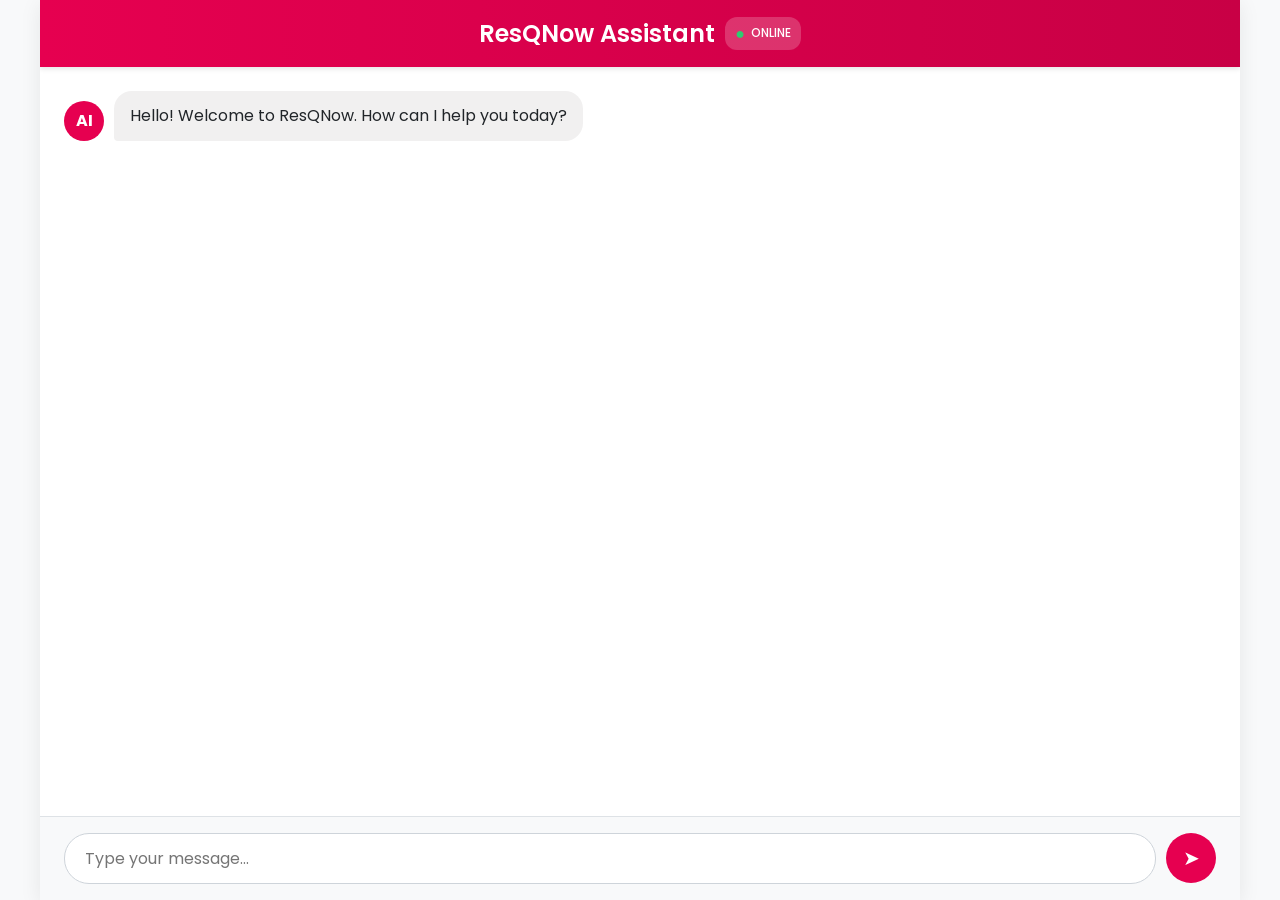
==== bot.html @ 17628e73 "Update bot.html" ====
<!DOCTYPE html>
<html lang="en">
<head>
    <meta charset="UTF-8">
    <meta name="viewport" content="width=device-width, initial-scale=1.0">
    <title>ResQNow Assistant</title>
    <link rel="preconnect" href="https://fonts.googleapis.com">
    <link rel="preconnect" href="https://fonts.gstatic.com" crossorigin>
    <link href="https://fonts.googleapis.com/css2?family=Poppins:wght@400;500;600&display=swap" rel="stylesheet">
    <style>
        /* --- Universal Styles & MODIFIED Red Color Theme --- */
        :root {
            --primary-color: #e60050; /* Main red color */
            --secondary-color: #c80045; /* Darker red for gradients/hovers */
            --user-bubble-bg: #e60050;
            --bot-bubble-bg: #f1f0f0;
            --text-light: #ffffff;
            --text-dark: #212529;
            --body-bg: #f8f9fa;
            --font-family: 'Poppins', sans-serif;
        }

        * {
            box-sizing: border-box;
            margin: 0;
            padding: 0;
        }

        html, body {
            height: 100%;
            font-family: var(--font-family);
            background-color: var(--body-bg);
        }

        /* --- Main Chatbot Container (Flexbox Layout) --- */
        .chatbot-container {
            display: flex;
            flex-direction: column;
            height: 100%;
            max-width: 1200px;
            margin: 0 auto;
            background-color: #fff;
            box-shadow: 0 4px 20px rgba(0, 0, 0, 0.08);
            overflow: hidden;
        }

        /* --- MODIFIED: Chatbot Header --- */
        .chatbot-header {
            background: linear-gradient(90deg, var(--primary-color), var(--secondary-color));
            color: var(--text-light);
            padding: 1rem 1.5rem;
            text-align: center;
            box-shadow: 0 2px 5px rgba(0,0,0,0.1);
            flex-shrink: 0;
            display: flex;
            justify-content: center;
            align-items: center;
            gap: 10px;
        }

        .chatbot-header h1 {
            font-size: 1.5rem;
            font-weight: 600;
            margin: 0;
        }
        
        /* ADDED: Online Status Badge styling */
        .status-badge {
            background-color: rgba(255, 255, 255, 0.2);
            font-size: 0.75rem;
            font-weight: 500;
            padding: 4px 10px;
            border-radius: 12px;
            text-transform: uppercase;
        }
        .status-badge::before {
            content: '●';
            color: #2ecc71; /* Green dot for online status */
            margin-right: 6px;
            font-size: 1rem;
            vertical-align: middle;
        }


        /* --- Chat Messages Area (Flexbox Child) --- */
        .chat-messages {
            flex-grow: 1;
            padding: 1.5rem;
            overflow-y: auto;
            display: flex;
            flex-direction: column;
            gap: 1rem;
        }

        .message {
            display: flex;
            align-items: flex-end;
            gap: 10px;
            max-width: 80%;
            animation: fadeIn 0.4s ease-in-out;
        }

        .message .avatar {
            width: 40px;
            height: 40px;
            border-radius: 50%;
            background-color: var(--secondary-color);
            display: flex;
            justify-content: center;
            align-items: center;
            font-weight: bold;
            flex-shrink: 0;
        }

        .message .bubble {
            padding: 0.75rem 1rem;
            border-radius: 18px;
            line-height: 1.6;
        }

        /* Bot Message Styling */
        .bot-message {
            align-self: flex-start;
        }
        .bot-message .avatar {
            background-color: var(--primary-color);
            color: var(--text-light);
        }
        .bot-message .bubble {
            background-color: var(--bot-bubble-bg);
            color: var(--text-dark);
            border-bottom-left-radius: 4px;
        }

        /* User Message Styling */
        .user-message {
            align-self: flex-end;
            flex-direction: row-reverse;
        }
        .user-message .avatar {
            background-color: #6c757d;
            color: var(--text-light);
        }
        .user-message .bubble {
            background-color: var(--user-bubble-bg);
            color: var(--text-light);
            border-bottom-right-radius: 4px;
        }

        /* Typing Indicator */
        .typing-indicator {
            align-self: flex-start;
            display: flex;
            align-items: center;
            gap: 8px;
        }
        .typing-indicator .bubble {
            display: flex;
            gap: 5px;
            padding: 1rem 1.2rem;
        }
        .typing-indicator .dot {
            width: 8px;
            height: 8px;
            background-color: #888;
            border-radius: 50%;
            animation: typing-bounce 1.2s infinite ease-in-out;
        }
        .typing-indicator .dot:nth-child(2) { animation-delay: 0.2s; }
        .typing-indicator .dot:nth-child(3) { animation-delay: 0.4s; }

        /* --- Chat Input Area --- */
        .chat-input-area {
            padding: 1rem 1.5rem;
            border-top: 1px solid #dee2e6;
            background-color: #f8f9fa;
            display: flex;
            gap: 10px;
            flex-shrink: 0;
        }

        #user-input {
            flex-grow: 1;
            border: 1px solid #ced4da;
            border-radius: 25px;
            padding: 0.75rem 1.25rem;
            font-size: 1rem;
            font-family: var(--font-family);
            outline: none;
            transition: border-color 0.2s;
        }

        #user-input:focus {
            border-color: var(--primary-color);
        }

        #send-button {
            border: none;
            background-color: var(--primary-color);
            color: var(--text-light);
            border-radius: 50%;
            width: 50px;
            height: 50px;
            font-size: 1.25rem;
            cursor: pointer;
            transition: background-color 0.2s;
        }

        #send-button:hover {
            background-color: var(--secondary-color);
        }
        
        /* --- Animations --- */
        @keyframes fadeIn {
            from { opacity: 0; transform: translateY(10px); }
            to { opacity: 1; transform: translateY(0); }
        }
        @keyframes typing-bounce {
            0%, 60%, 100% { transform: translateY(0); }
            30% { transform: translateY(-6px); }
        }

        /* --- Responsive Design for Mobile & Tablets --- */
        @media (max-width: 768px) {
            .chatbot-header h1 {
                font-size: 1.2rem;
            }
            .status-badge {
                font-size: 0.65rem;
                padding: 3px 8px;
            }
            .chat-messages {
                padding: 1rem;
            }
            .message {
                max-width: 90%;
            }
            .message .avatar {
                width: 35px;
                height: 35px;
            }
            .chat-input-area {
                padding: 0.75rem;
            }
            #user-input {
                padding: 0.6rem 1rem;
            }
            #send-button {
                width: 45px;
                height: 45px;
            }
        }
    </style>
</head>
<body>

    <div class="chatbot-container">
        <header class="chatbot-header">
            <h1>ResQNow Assistant</h1>
            <div class="status-badge">Online</div>
        </header>

        <main class="chat-messages" id="chat-messages">
            </main>

        <footer class="chat-input-area">
            <input type="text" id="user-input" placeholder="Type your message..." autocomplete="off">
            <button id="send-button" aria-label="Send Message">➤</button>
        </footer>
    </div>

    <script>
        document.addEventListener('DOMContentLoaded', () => {
            const chatMessages = document.getElementById('chat-messages');
            const userInput = document.getElementById('user-input');
            const sendButton = document.getElementById('send-button');

            // --- Function to add a message to the UI ---
            const addMessage = (text, sender) => {
                const messageElement = document.createElement('div');
                messageElement.classList.add('message', `${sender}-message`);

                const avatar = (sender === 'bot') ? 'AI' : 'You';
                const bubbleContent = text;

                messageElement.innerHTML = `
                    <div class="avatar">${avatar}</div>
                    <div class="bubble">${bubbleContent}</div>
                `;

                chatMessages.appendChild(messageElement);
                chatMessages.scrollTop = chatMessages.scrollHeight; // Auto-scroll to the latest message
            };

            // --- Function to show/hide typing indicator ---
            let typingIndicator;
            const showTypingIndicator = (show) => {
                if (show) {
                    typingIndicator = document.createElement('div');
                    typingIndicator.classList.add('message', 'bot-message', 'typing-indicator');
                    typingIndicator.innerHTML = `
                        <div class="avatar">AI</div>
                        <div class="bubble">
                            <span class="dot"></span>
                            <span class="dot"></span>
                            <span class="dot"></span>
                        </div>
                    `;
                    chatMessages.appendChild(typingIndicator);
                    chatMessages.scrollTop = chatMessages.scrollHeight;
                } else if (typingIndicator) {
                    typingIndicator.remove();
                }
            };
            
            // --- AI Response Logic ---
            const getBotResponse = (message) => {
                const msg = message.toLowerCase().trim();

                // Greetings
                if (msg.includes('hello') || msg.includes('hii') || msg.includes('hey')) {
                    return "Hello! I am the ResQNow Assistant. How can I assist you today?";
                }

                // How are you?
                if (msg.includes('how are you')) {
                    return "I'm a program, so I don't have feelings, but I'm operating at 100% efficiency! Thanks for asking. How can I help you?";
                }

                // Who are you?
                if (msg.includes('who are you') || msg.includes('what are you')) {
                    return "I am the ResQNow Assistant. I'm here to provide information about our ambulance services, booking process, and more.";
                }

                // Booking guide
                if (msg.includes('book') || msg.includes('ambulance')) {
                    return "Booking an ambulance is a simple process. Here are the steps:<br><br>1. <b>Login</b> to your ResQNow account on our app or website.<br>2. On your dashboard, you will find your <b>Unique ID</b>.<br>3. Click on 'Book Ambulance', enter the patient details and your Unique ID to confirm the booking instantly.";
                }

                // Services offered
                if (msg.includes('services') || msg.includes('offer')) {
                    return "We are proud to offer a range of professional medical transport services:<br>• <b>Basic Life Support (BLS)</b>: For patients with stable conditions.<br>• <b>Advanced Life Support (ALS)</b>: A mobile ICU for critical patients.<br>• <b>Patient Transport Vehicle</b>: For non-emergency transfers.";
                }

                // Pricing
                if (msg.includes('price') || msg.includes('cost') || msg.includes('pricing') || msg.includes('free')) {
                    return "Great news! As part of our promotional launch and commitment to the community, all our ambulance services are currently being offered <strong>completely free of charge.</strong>";
                }

                // Contact Us
                if (msg.includes('contact') || msg.includes('number') || msg.includes('mail')) {
                    return "You can reach our support team 24/7 through the following channels:<br><br>📞 <b>Phone:</b> 1800-234-001<br>📧 <b>Email:</b> support@resqnow.com";
                }
                
                // Fallback message
                return "I'm sorry, I don't have the information for that. I can assist with topics like <b>booking</b>, our <b>services</b>, <b>pricing</b>, or <b>contact details</b>.";
            };

            // --- Main function to handle user interaction ---
            const handleUserMessage = () => {
                const message = userInput.value.trim();
                if (!message) return;

                addMessage(message, 'user');
                userInput.value = '';

                showTypingIndicator(true);

                // Simulate AI "thinking" delay
                setTimeout(() => {
                    const botResponse = getBotResponse(message);
                    showTypingIndicator(false);
                    addMessage(botResponse, 'bot');
                }, 1200);
            };
            
            // --- Event Listeners ---
            sendButton.addEventListener('click', handleUserMessage);
            userInput.addEventListener('keypress', (event) => {
                if (event.key === 'Enter') {
                    handleUserMessage();
                }
            });

            // --- Initial greeting from the bot ---
            setTimeout(() => {
                addMessage("Hello! Welcome to ResQNow. How can I help you today?", 'bot');
            }, 1000);
        });
    </script>
</body>
</html>
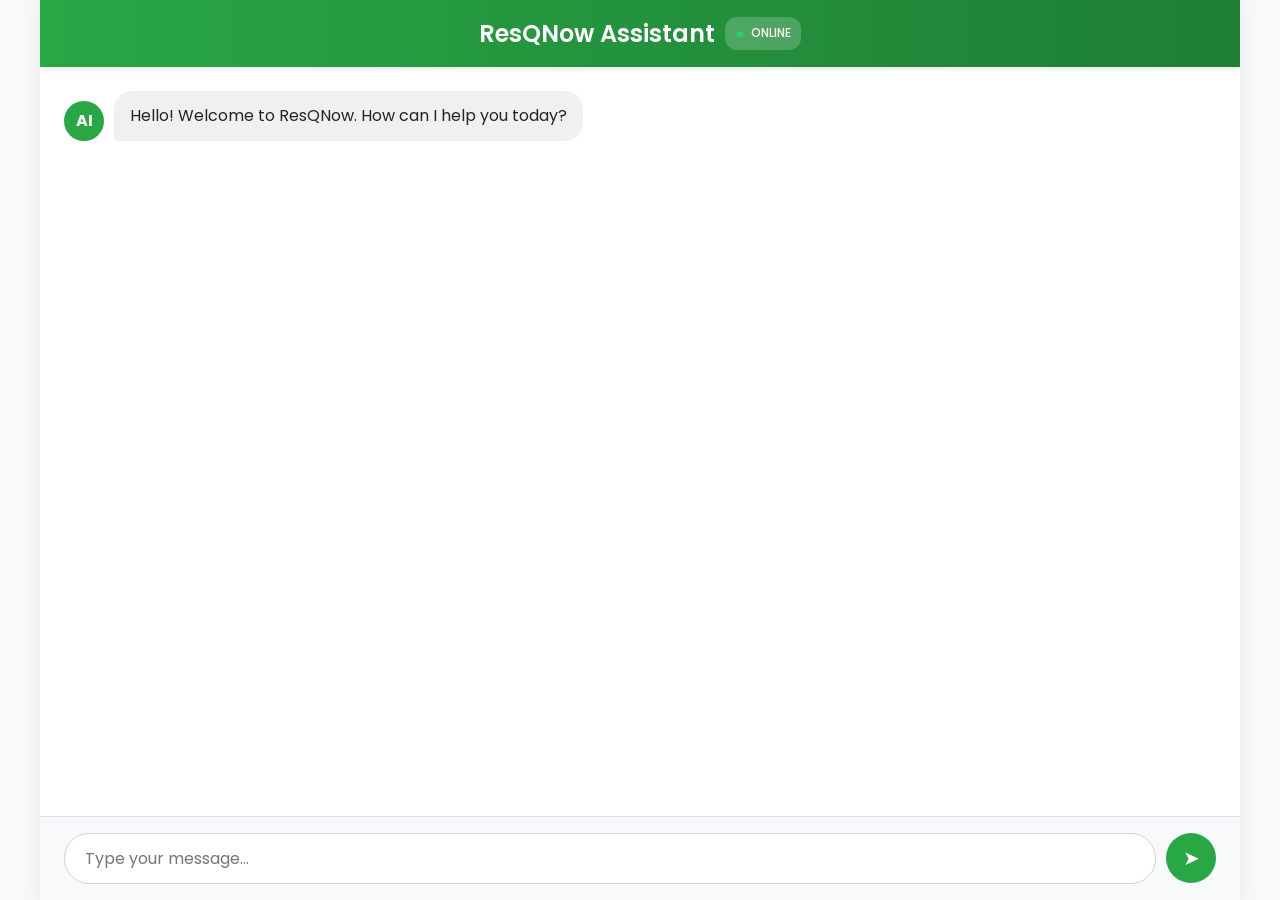
==== commit a2ef5e02: "Update bot.html" ====
--- a/bot.html
+++ b/bot.html
@@ -8,11 +8,11 @@
     <link rel="preconnect" href="https://fonts.gstatic.com" crossorigin>
     <link href="https://fonts.googleapis.com/css2?family=Poppins:wght@400;500;600&display=swap" rel="stylesheet">
     <style>
-        /* --- Universal Styles & MODIFIED Red Color Theme --- */
+        /* --- Universal Styles & MODIFIED Green Color Theme --- */
         :root {
-            --primary-color: #e60050; /* Main red color */
-            --secondary-color: #c80045; /* Darker red for gradients/hovers */
-            --user-bubble-bg: #e60050;
+            --primary-color: #28a745; /* Main green */
+            --secondary-color: #1e7e34; /* Darker green */
+            --user-bubble-bg: #28a745;
             --bot-bubble-bg: #f1f0f0;
             --text-light: #ffffff;
             --text-dark: #212529;
@@ -75,14 +75,13 @@
         }
         .status-badge::before {
             content: '●';
-            color: #2ecc71; /* Green dot for online status */
+            color: #2ecc71; /* Green dot */
             margin-right: 6px;
             font-size: 1rem;
             vertical-align: middle;
         }
 
-
-        /* --- Chat Messages Area (Flexbox Child) --- */
+        /* --- Chat Messages Area --- */
         .chat-messages {
             flex-grow: 1;
             padding: 1.5rem;
@@ -118,7 +117,7 @@
             line-height: 1.6;
         }
 
-        /* Bot Message Styling */
+        /* Bot Message */
         .bot-message {
             align-self: flex-start;
         }
@@ -132,7 +131,7 @@
             border-bottom-left-radius: 4px;
         }
 
-        /* User Message Styling */
+        /* User Message */
         .user-message {
             align-self: flex-end;
             flex-direction: row-reverse;
@@ -169,7 +168,7 @@
         .typing-indicator .dot:nth-child(2) { animation-delay: 0.2s; }
         .typing-indicator .dot:nth-child(3) { animation-delay: 0.4s; }
 
-        /* --- Chat Input Area --- */
+        /* Input Area */
         .chat-input-area {
             padding: 1rem 1.5rem;
             border-top: 1px solid #dee2e6;
@@ -209,8 +208,8 @@
         #send-button:hover {
             background-color: var(--secondary-color);
         }
-        
-        /* --- Animations --- */
+
+        /* Animations */
         @keyframes fadeIn {
             from { opacity: 0; transform: translateY(10px); }
             to { opacity: 1; transform: translateY(0); }
@@ -220,35 +219,15 @@
             30% { transform: translateY(-6px); }
         }
 
-        /* --- Responsive Design for Mobile & Tablets --- */
         @media (max-width: 768px) {
-            .chatbot-header h1 {
-                font-size: 1.2rem;
-            }
-            .status-badge {
-                font-size: 0.65rem;
-                padding: 3px 8px;
-            }
-            .chat-messages {
-                padding: 1rem;
-            }
-            .message {
-                max-width: 90%;
-            }
-            .message .avatar {
-                width: 35px;
-                height: 35px;
-            }
-            .chat-input-area {
-                padding: 0.75rem;
-            }
-            #user-input {
-                padding: 0.6rem 1rem;
-            }
-            #send-button {
-                width: 45px;
-                height: 45px;
-            }
+            .chatbot-header h1 { font-size: 1.2rem; }
+            .status-badge { font-size: 0.65rem; padding: 3px 8px; }
+            .chat-messages { padding: 1rem; }
+            .message { max-width: 90%; }
+            .message .avatar { width: 35px; height: 35px; }
+            .chat-input-area { padding: 0.75rem; }
+            #user-input { padding: 0.6rem 1rem; }
+            #send-button { width: 45px; height: 45px; }
         }
     </style>
 </head>
@@ -260,8 +239,7 @@
             <div class="status-badge">Online</div>
         </header>
 
-        <main class="chat-messages" id="chat-messages">
-            </main>
+        <main class="chat-messages" id="chat-messages"></main>
 
         <footer class="chat-input-area">
             <input type="text" id="user-input" placeholder="Type your message..." autocomplete="off">
@@ -269,124 +247,100 @@
         </footer>
     </div>
 
-    <script>
-        document.addEventListener('DOMContentLoaded', () => {
-            const chatMessages = document.getElementById('chat-messages');
-            const userInput = document.getElementById('user-input');
-            const sendButton = document.getElementById('send-button');
-
-            // --- Function to add a message to the UI ---
-            const addMessage = (text, sender) => {
-                const messageElement = document.createElement('div');
-                messageElement.classList.add('message', `${sender}-message`);
-
-                const avatar = (sender === 'bot') ? 'AI' : 'You';
-                const bubbleContent = text;
-
-                messageElement.innerHTML = `
-                    <div class="avatar">${avatar}</div>
-                    <div class="bubble">${bubbleContent}</div>
-                `;
-
-                chatMessages.appendChild(messageElement);
-                chatMessages.scrollTop = chatMessages.scrollHeight; // Auto-scroll to the latest message
-            };
-
-            // --- Function to show/hide typing indicator ---
-            let typingIndicator;
-            const showTypingIndicator = (show) => {
-                if (show) {
-                    typingIndicator = document.createElement('div');
-                    typingIndicator.classList.add('message', 'bot-message', 'typing-indicator');
-                    typingIndicator.innerHTML = `
-                        <div class="avatar">AI</div>
-                        <div class="bubble">
-                            <span class="dot"></span>
-                            <span class="dot"></span>
-                            <span class="dot"></span>
-                        </div>
-                    `;
-                    chatMessages.appendChild(typingIndicator);
-                    chatMessages.scrollTop = chatMessages.scrollHeight;
-                } else if (typingIndicator) {
-                    typingIndicator.remove();
-                }
-            };
-            
-            // --- AI Response Logic ---
-            const getBotResponse = (message) => {
-                const msg = message.toLowerCase().trim();
-
-                // Greetings
-                if (msg.includes('hello') || msg.includes('hii') || msg.includes('hey')) {
-                    return "Hello! I am the ResQNow Assistant. How can I assist you today?";
-                }
-
-                // How are you?
-                if (msg.includes('how are you')) {
-                    return "I'm a program, so I don't have feelings, but I'm operating at 100% efficiency! Thanks for asking. How can I help you?";
-                }
-
-                // Who are you?
-                if (msg.includes('who are you') || msg.includes('what are you')) {
-                    return "I am the ResQNow Assistant. I'm here to provide information about our ambulance services, booking process, and more.";
-                }
-
-                // Booking guide
-                if (msg.includes('book') || msg.includes('ambulance')) {
-                    return "Booking an ambulance is a simple process. Here are the steps:<br><br>1. <b>Login</b> to your ResQNow account on our app or website.<br>2. On your dashboard, you will find your <b>Unique ID</b>.<br>3. Click on 'Book Ambulance', enter the patient details and your Unique ID to confirm the booking instantly.";
-                }
-
-                // Services offered
-                if (msg.includes('services') || msg.includes('offer')) {
-                    return "We are proud to offer a range of professional medical transport services:<br>• <b>Basic Life Support (BLS)</b>: For patients with stable conditions.<br>• <b>Advanced Life Support (ALS)</b>: A mobile ICU for critical patients.<br>• <b>Patient Transport Vehicle</b>: For non-emergency transfers.";
-                }
-
-                // Pricing
-                if (msg.includes('price') || msg.includes('cost') || msg.includes('pricing') || msg.includes('free')) {
-                    return "Great news! As part of our promotional launch and commitment to the community, all our ambulance services are currently being offered <strong>completely free of charge.</strong>";
-                }
-
-                // Contact Us
-                if (msg.includes('contact') || msg.includes('number') || msg.includes('mail')) {
-                    return "You can reach our support team 24/7 through the following channels:<br><br>📞 <b>Phone:</b> 1800-234-001<br>📧 <b>Email:</b> support@resqnow.com";
-                }
-                
-                // Fallback message
-                return "I'm sorry, I don't have the information for that. I can assist with topics like <b>booking</b>, our <b>services</b>, <b>pricing</b>, or <b>contact details</b>.";
-            };
-
-            // --- Main function to handle user interaction ---
-            const handleUserMessage = () => {
-                const message = userInput.value.trim();
-                if (!message) return;
-
-                addMessage(message, 'user');
-                userInput.value = '';
-
-                showTypingIndicator(true);
-
-                // Simulate AI "thinking" delay
-                setTimeout(() => {
-                    const botResponse = getBotResponse(message);
-                    showTypingIndicator(false);
-                    addMessage(botResponse, 'bot');
-                }, 1200);
-            };
-            
-            // --- Event Listeners ---
-            sendButton.addEventListener('click', handleUserMessage);
-            userInput.addEventListener('keypress', (event) => {
-                if (event.key === 'Enter') {
-                    handleUserMessage();
-                }
-            });
-
-            // --- Initial greeting from the bot ---
-            setTimeout(() => {
-                addMessage("Hello! Welcome to ResQNow. How can I help you today?", 'bot');
-            }, 1000);
-        });
-    </script>
+<script>
+document.addEventListener('DOMContentLoaded', () => {
+    const chatMessages = document.getElementById('chat-messages');
+    const userInput = document.getElementById('user-input');
+    const sendButton = document.getElementById('send-button');
+
+    const addMessage = (text, sender) => {
+        const messageElement = document.createElement('div');
+        messageElement.classList.add('message', `${sender}-message`);
+
+        const avatar = (sender === 'bot') ? 'AI' : 'You';
+
+        messageElement.innerHTML = `
+            <div class="avatar">${avatar}</div>
+            <div class="bubble">${text}</div>
+        `;
+
+        chatMessages.appendChild(messageElement);
+        chatMessages.scrollTop = chatMessages.scrollHeight;
+    };
+
+    let typingIndicator;
+    const showTypingIndicator = (show) => {
+        if (show) {
+            typingIndicator = document.createElement('div');
+            typingIndicator.classList.add('message', 'bot-message', 'typing-indicator');
+            typingIndicator.innerHTML = `
+                <div class="avatar">AI</div>
+                <div class="bubble">
+                    <span class="dot"></span>
+                    <span class="dot"></span>
+                    <span class="dot"></span>
+                </div>
+            `;
+            chatMessages.appendChild(typingIndicator);
+            chatMessages.scrollTop = chatMessages.scrollHeight;
+        } else if (typingIndicator) {
+            typingIndicator.remove();
+        }
+    };
+
+    const getBotResponse = (message) => {
+        const msg = message.toLowerCase().trim();
+
+        if (msg.includes('hello') || msg.includes('hii') || msg.includes('hey'))
+            return "Hello! I am the ResQNow Assistant. How can I assist you today?";
+
+        if (msg.includes('how are you'))
+            return "I'm a program, so I don't have feelings, but I'm working perfectly! How can I help?";
+
+        if (msg.includes('who are you'))
+            return "I am the ResQNow Assistant, here to help you with ambulance services and bookings.";
+
+        if (msg.includes('book') || msg.includes('ambulance'))
+            return "To book an ambulance:<br>1. Login to the app<br>2. Get your Unique ID<br>3. Enter patient details and confirm booking.";
+
+        if (msg.includes('services'))
+            return "We offer:<br>• BLS Ambulance<br>• ALS Ambulance (mobile ICU)<br>• Patient Transport Vehicle";
+
+        if (msg.includes('price'))
+            return "Good news! All services are currently **free of charge**.";
+
+        if (msg.includes('contact'))
+            return "📞 1800-234-001<br>📧 helpresqnow@gmail.com";
+
+        return "Sorry, I don't have info about that. Try asking about booking, pricing, or services.";
+    };
+
+    const handleUserMessage = () => {
+        const message = userInput.value.trim();
+        if (!message) return;
+
+        addMessage(message, 'user');
+        userInput.value = '';
+
+        showTypingIndicator(true);
+
+        setTimeout(() => {
+            const botResponse = getBotResponse(message);
+            showTypingIndicator(false);
+            addMessage(botResponse, 'bot');
+        }, 1200);
+    };
+
+    sendButton.addEventListener('click', handleUserMessage);
+    userInput.addEventListener('keypress', (event) => {
+        if (event.key === 'Enter') handleUserMessage();
+    });
+
+    setTimeout(() => {
+        addMessage("Hello! Welcome to ResQNow. How can I help you today?", 'bot');
+    }, 1000);
+});
+</script>
+
 </body>
 </html>
